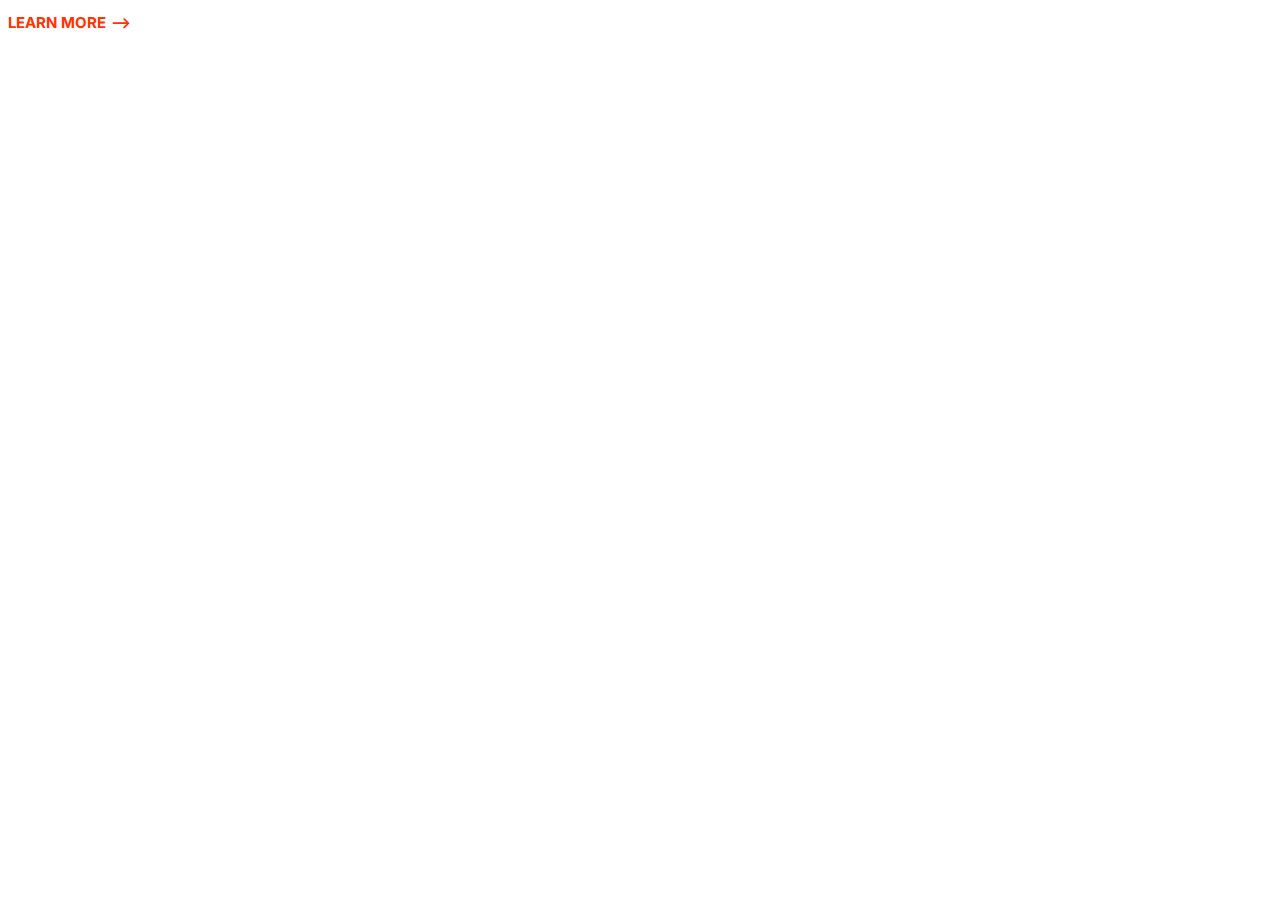
==== index.html @ 8a2e83d0 "Build the arrow link component." ====
<!DOCTYPE html>
<html lang="en">
  <head>
    <meta charset="UTF-8" />
    <meta name="viewport" content="width=device-width, initial-scale=1.0" />
    <title>Document</title>
    <link rel="preconnect" href="https://fonts.googleapis.com" />
    <link rel="preconnect" href="https://fonts.gstatic.com" crossorigin />
    <link
      href="https://fonts.googleapis.com/css2?family=Inter:wght@400;700&display=swap"
      rel="stylesheet"
    />
    <link rel="stylesheet" href="css/normalize.css" />
    <link rel="stylesheet" href="css/styles.css" />
  </head>
  <body>
    <a href="#" class="link-arrow">Learn More</a>
  </body>
</html>
---- css/styles.css ----
:root {
  --color-primary: #2584ff;
  --color-secondary: #00d9ff;
  --color-accent: #ff3400;
  --color-headings: #1b0760;
  --color-body: #918ca4;
}

/* Typography */

html {
  font-size: 62.5%;
}

body {
  font-family: Inter, Arial, Helvetica, sans-serif;
  font-size: 2.4rem;
  line-height: 1.5;
  color: var(--color-body);
}

h1,
h2,
h3 {
  color: var(--color-headings);
  margin-bottom: 1rem;
}

h1 {
  font-size: 7rem;
}

h2 {
  font-size: 4rem;
}

h3 {
  font-size: 3rem;
}

p {
  margin-top: 0;
}

@media screen and (min-width: 1024px) {
  body {
    font-size: 1.8rem;
  }

  h1 {
    font-size: 8rem;
  }
  h2 {
    font-size: 4rem;
  }
  h3 {
    font-size: 2.4rem;
  }
}

/* Links */
a {
  text-decoration: none;
}

.link-arrow {
  color: var(--color-accent);
  text-transform: uppercase;
  font-size: 2rem;
  font-weight: bold;
}

.link-arrow::after {
  content: "-->";
  margin-left: 5px;
  transition: margin 0.15s;
}

.link-arrow:hover::after {
  margin-left: 10px;
}

@media screen and (min-width: 1024px) {
  .link-arrow {
    font-size: 1.5rem;
  }
}
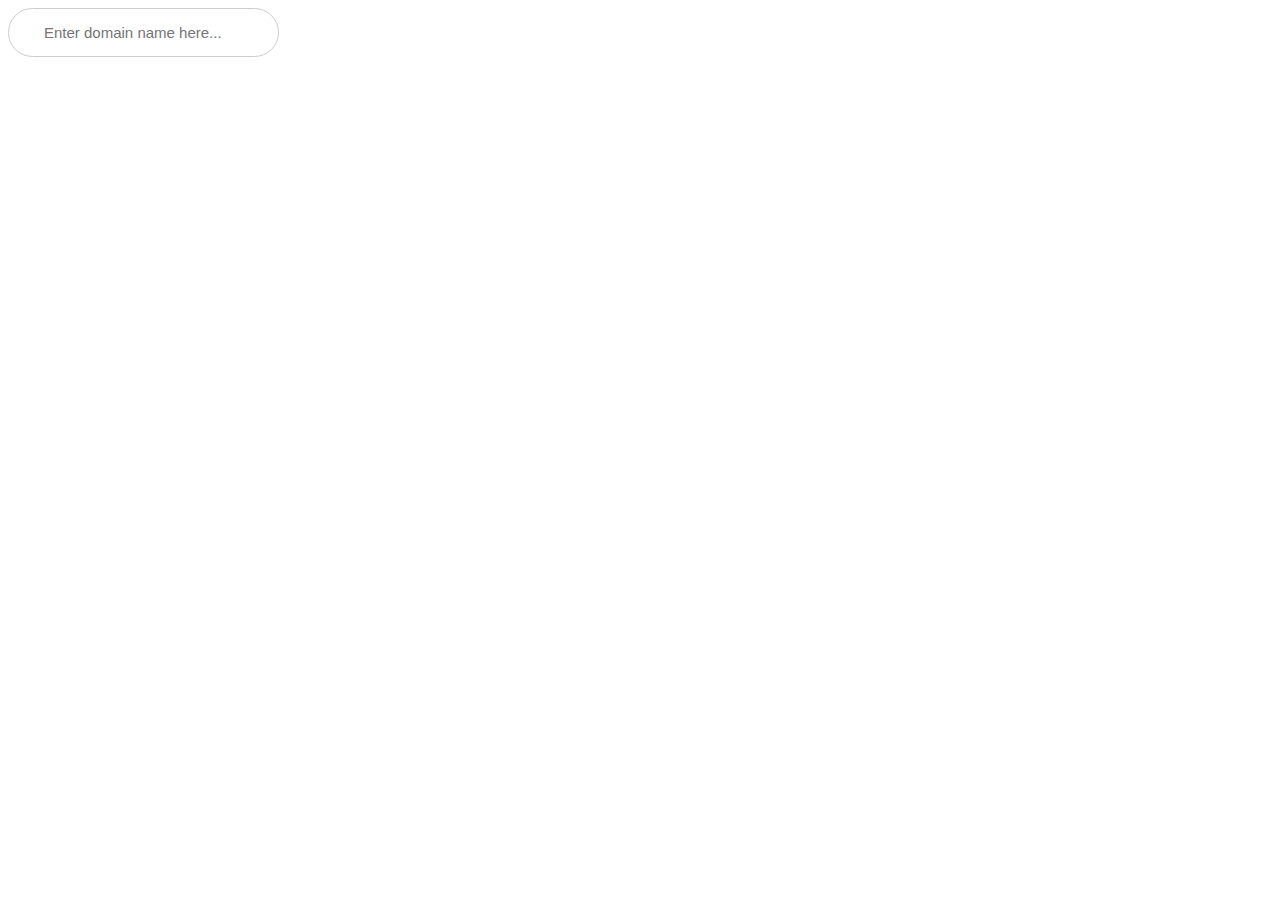
==== commit 7134d5e9: "Build an input component." ====
--- a/index.html
+++ b/index.html
@@ -7,13 +7,13 @@
     <link rel="preconnect" href="https://fonts.googleapis.com" />
     <link rel="preconnect" href="https://fonts.gstatic.com" crossorigin />
     <link
-      href="https://fonts.googleapis.com/css2?family=Inter:wght@400;700&display=swap"
+      href="https://fonts.googleapis.com/css2?family=Inter:wght@400;600;700&display=swap"
       rel="stylesheet"
     />
     <link rel="stylesheet" href="css/normalize.css" />
     <link rel="stylesheet" href="css/styles.css" />
   </head>
   <body>
-    <a href="#" class="link-arrow">Learn More</a>
+    <input type="text" class="input" placeholder="Enter domain name here..." />
   </body>
 </html>
--- a/css/styles.css
+++ b/css/styles.css
@@ -6,6 +6,12 @@
   --color-body: #918ca4;
 }
 
+*,
+*::after,
+*::before {
+  box-sizing: border-box;
+}
+
 /* Typography */
 
 html {
@@ -85,3 +91,167 @@
     font-size: 1.5rem;
   }
 }
+
+/* badges */
+
+.badge {
+  border-radius: 20px;
+  font-size: 2rem;
+  font-weight: 600;
+  padding: 0.5rem 2rem;
+  white-space: nowrap;
+}
+
+.badge--primary {
+  background: var(--color-primary);
+  color: #fff;
+}
+
+.badge--secondary {
+  background: var(--color-secondary);
+  color: #fff;
+}
+
+.badge--small {
+  font-size: 1.6rem;
+}
+
+@media screen and (min-width: 1024px) {
+  .badge {
+    font-size: 1.5rem;
+  }
+
+  .badge--small {
+    font-size: 1.2rem;
+  }
+}
+
+/* Lists */
+.list {
+  list-style: none;
+  padding-left: 0;
+  color: var(--color-headings);
+}
+
+.list--inline .list__item {
+  display: inline-block;
+  margin-right: 2rem;
+}
+
+.list--tick {
+  list-style-image: url(../images/tick.svg);
+  padding-left: 3rem;
+}
+
+.list--tick .list__item {
+  padding-left: 0.5rem;
+  margin-bottom: 1rem;
+}
+
+@media screen and (min-width: 1024px) {
+  .list--tick .list__item {
+    padding-left: 0;
+  }
+}
+
+/* Icons */
+
+.icon-container {
+  background: #f3f9fa;
+  width: 64px;
+  height: 64px;
+  border-radius: 100%;
+  display: inline-flex;
+  justify-content: center;
+  align-items: center;
+}
+
+.icon {
+  width: 40px;
+  height: 40px;
+}
+
+.icon--primary {
+  fill: var(--color-primary);
+}
+
+/* Buttons */
+.btn {
+  border-radius: 40px;
+  border: 0;
+  cursor: pointer;
+  font-size: 1.8rem;
+  font-weight: 600;
+  margin: 1rem 0;
+  padding: 2rem 3rem;
+  text-align: center;
+  text-transform: uppercase;
+  white-space: nowrap;
+}
+
+.btn--primary {
+  background: var(--color-primary);
+  color: #fff;
+}
+.btn--primary:hover {
+  background: #3a8ffd;
+}
+
+.btn--secondary {
+  background: var(--color-secondary);
+  color: #fff;
+}
+.btn--secondary:hover {
+  background: #00c8eb;
+}
+
+.btn--accent {
+  background: var(--color-accent);
+  color: #fff;
+}
+.btn--accent:hover {
+  background: #ec3000;
+}
+
+.btn--block {
+  width: 100%;
+  display: inline-block;
+}
+
+.btn--outline {
+  background: #fff;
+  color: var(--color-headings);
+  border: 2px solid var(--color-headings);
+}
+
+.btn--outline:hover {
+  background: var(--color-headings);
+  color: #fff;
+}
+
+@media screen and (min-width: 1024px) {
+  .btn {
+    font-size: 1.5rem;
+  }
+}
+
+/* Inputs */
+
+.input {
+  border-radius: 30px;
+  border: 1px solid #ccc;
+  color: var(--color-headings);
+  font-size: 2rem;
+  outline: 0;
+  padding: 1.5rem 3.5rem;
+}
+
+::placeholder {
+  color: cdcbd7;
+}
+
+@media screen and (min-width: 1024px) {
+  .input {
+    font-size: 1.5rem;
+  }
+}
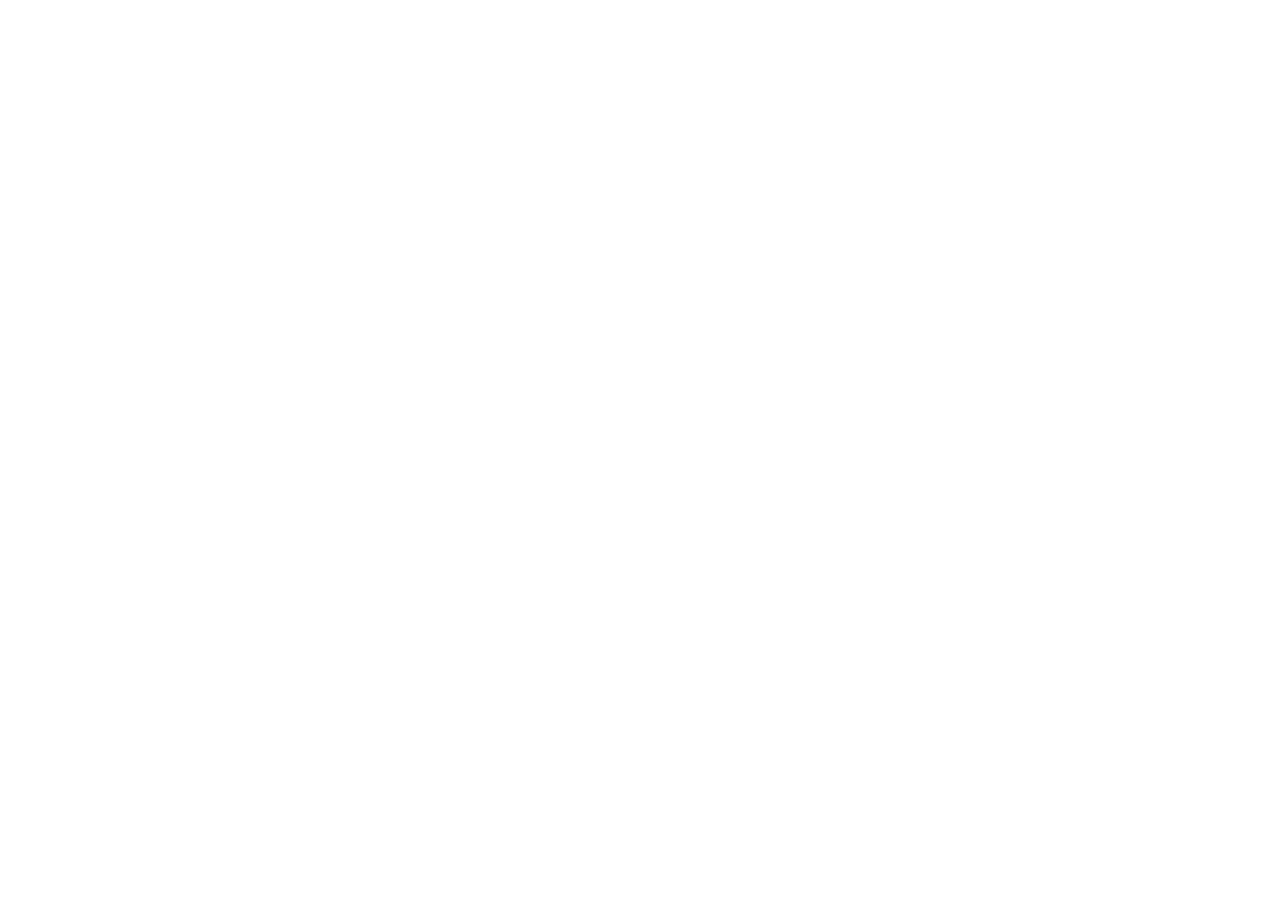
==== commit 945e60c8: "add input component to mark up html" ====
--- a/index.html
+++ b/index.html
@@ -13,7 +13,5 @@
     <link rel="stylesheet" href="css/normalize.css" />
     <link rel="stylesheet" href="css/styles.css" />
   </head>
-  <body>
-    <input type="text" class="input" placeholder="Enter domain name here..." />
-  </body>
+  <body></body>
 </html>
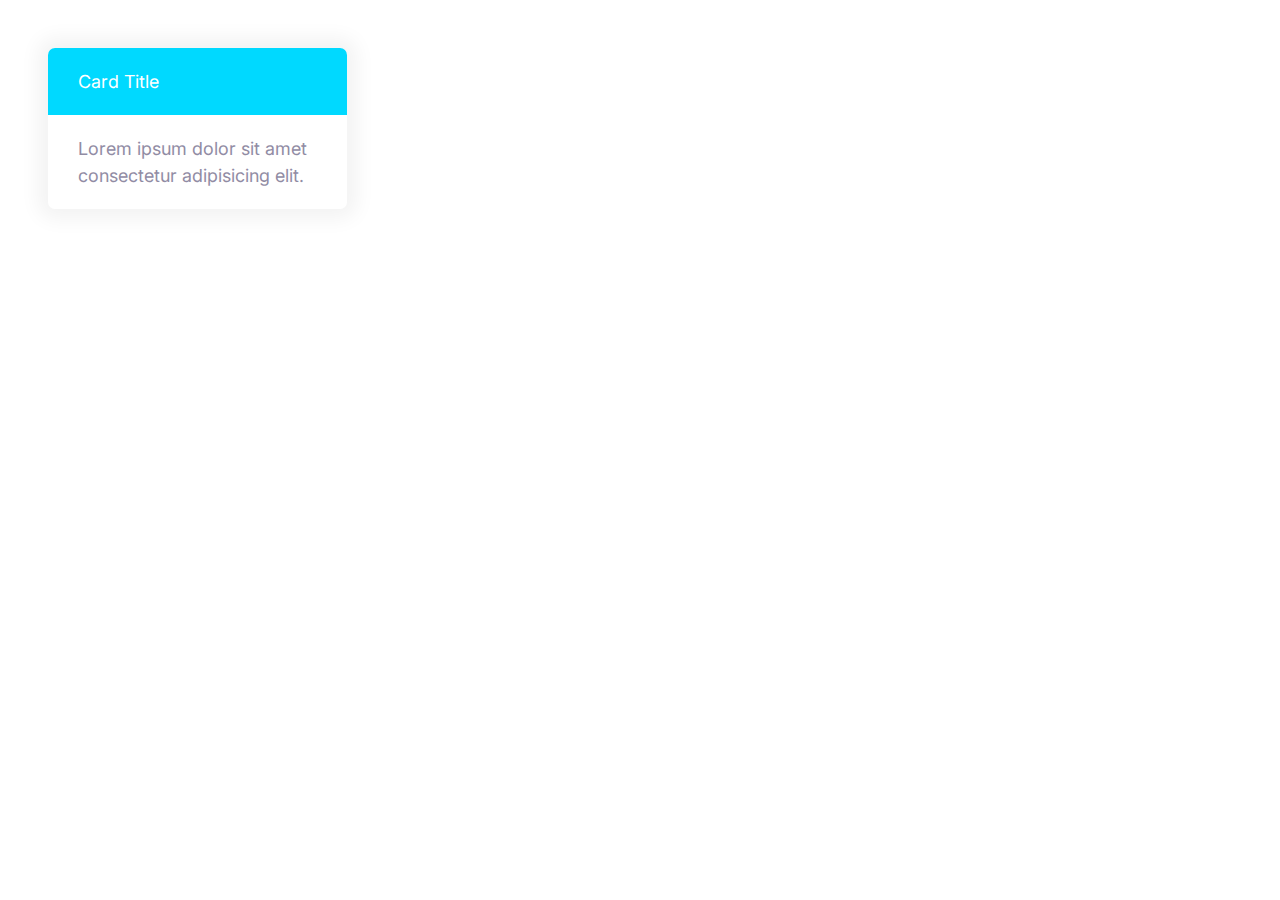
==== commit f8b45b19: "Build a card component." ====
--- a/index.html
+++ b/index.html
@@ -13,5 +13,14 @@
     <link rel="stylesheet" href="css/normalize.css" />
     <link rel="stylesheet" href="css/styles.css" />
   </head>
-  <body></body>
+  <body>
+    <div style="width: 30%; padding: 4rem">
+      <div class="card card--secondary">
+        <header class="card__header">Card Title</header>
+        <div class="card__body">
+          Lorem ipsum dolor sit amet consectetur adipisicing elit.
+        </div>
+      </div>
+    </div>
+  </body>
 </html>
--- a/css/styles.css
+++ b/css/styles.css
@@ -4,6 +4,8 @@
   --color-accent: #ff3400;
   --color-headings: #1b0760;
   --color-body: #918ca4;
+  --color-border: #ccc;
+  --border-radius: 30px;
 }
 
 *,
@@ -237,15 +239,31 @@
 
 /* Inputs */
 
+.input-group {
+  border: 1px solid var(--color-border);
+  border-radius: var(--border-radius);
+  display: flex;
+}
+
 .input {
-  border-radius: 30px;
-  border: 1px solid #ccc;
+  border-radius: var(--border-radius);
+  border: 1px solid var(--color-border);
   color: var(--color-headings);
   font-size: 2rem;
   outline: 0;
   padding: 1.5rem 3.5rem;
 }
 
+.input-group .input {
+  border: 0;
+  flex-grow: 1;
+  padding: 1.5rem 1 1rem;
+}
+
+.input-group .btn {
+  margin: 4px;
+}
+
 ::placeholder {
   color: cdcbd7;
 }
@@ -255,3 +273,25 @@
     font-size: 1.5rem;
   }
 }
+
+/* Cards */
+.card {
+  border-radius: 7px;
+  box-shadow: 0 0 20px 10px #f3f3f3;
+  overflow: hidden;
+}
+
+.card__header,
+.card__body {
+  padding: 2rem 3rem;
+}
+
+.card--primary .card__header {
+  background: var(--color-primary);
+  color: #fff;
+}
+
+.card--secondary .card__header {
+  background: var(--color-secondary);
+  color: #fff;
+}
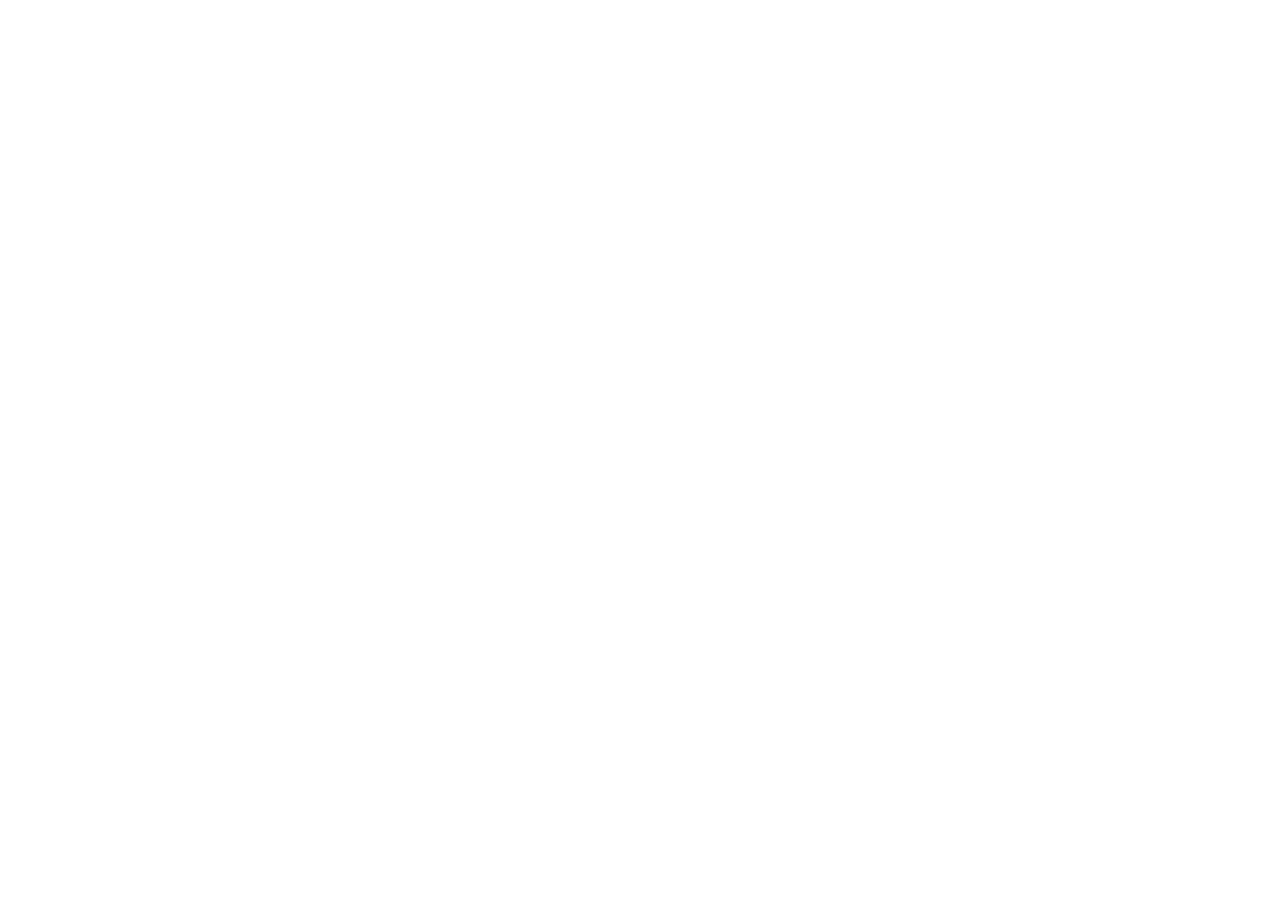
==== commit edd7ccbe: "build a testimonial component." ====
--- a/index.html
+++ b/index.html
@@ -13,14 +13,5 @@
     <link rel="stylesheet" href="css/normalize.css" />
     <link rel="stylesheet" href="css/styles.css" />
   </head>
-  <body>
-    <div style="width: 30%; padding: 4rem">
-      <div class="card card--secondary">
-        <header class="card__header">Card Title</header>
-        <div class="card__body">
-          Lorem ipsum dolor sit amet consectetur adipisicing elit.
-        </div>
-      </div>
-    </div>
-  </body>
+  <body style="padding: 5rem"></body>
 </html>
--- a/css/styles.css
+++ b/css/styles.css
@@ -4,6 +4,7 @@
   --color-accent: #ff3400;
   --color-headings: #1b0760;
   --color-body: #918ca4;
+  --color-body-darker: #5c5577;
   --color-border: #ccc;
   --border-radius: 30px;
 }
@@ -116,6 +117,7 @@
 
 .badge--small {
   font-size: 1.6rem;
+  padding: 0.5rem 1.5rem;
 }
 
 @media screen and (min-width: 1024px) {
@@ -157,7 +159,6 @@
 }
 
 /* Icons */
-
 .icon-container {
   background: #f3f9fa;
   width: 64px;
@@ -168,6 +169,10 @@
   align-items: center;
 }
 
+.icon-container--accent {
+  background: var(--color-accent);
+}
+
 .icon {
   width: 40px;
   height: 40px;
@@ -175,6 +180,15 @@
 
 .icon--primary {
   fill: var(--color-primary);
+}
+
+.icon--white {
+  fill: #fff;
+}
+
+.icon--small {
+  width: 30px;
+  height: 30px;
 }
 
 /* Buttons */
@@ -295,3 +309,186 @@
   background: var(--color-secondary);
   color: #fff;
 }
+
+.card--secondary .badge--secondary {
+  background-color: #02cdf1;
+}
+
+/* Plans */
+.plan__name {
+  color: #fff;
+  margin: 0;
+  font-weight: 500;
+  font-size: 2.4rem;
+}
+
+.plan__price {
+  font-size: 6rem;
+}
+
+.plan__billing-cycle {
+  font-size: 2.4rem;
+  font-weight: 300;
+  opacity: 0.8;
+  margin-right: 1rem;
+}
+
+.plan__description {
+  font-size: 2rem;
+  font-weight: 300;
+  letter-spacing: 1px;
+  display: block;
+}
+
+.plan .list__item {
+  margin-bottom: 2rem;
+}
+
+.plan--popular .card__header {
+  position: relative;
+}
+
+.plan--popular .card__header::before {
+  content: url(../images/popular.svg);
+  width: 40px;
+  display: inline-block;
+  position: absolute;
+  top: -6px;
+  right: 5%;
+}
+
+@media screen and (min-width: 1024px) {
+  .plan__name {
+    font-size: 1.4rem;
+  }
+
+  .plan__price {
+    font-size: 5rem;
+  }
+
+  .plan__billing-cycle {
+    font-size: 1.6rem;
+  }
+
+  .plan__description {
+    font-size: 1.7rem;
+  }
+}
+
+/* Media */
+.media {
+  display: flex;
+}
+
+.media__title {
+  margin-top: 0;
+}
+
+.media__body {
+  margin: 0 2rem;
+}
+
+.media__body {
+  margin: 0 2rem;
+}
+
+.media__body {
+  margin: 0 2rem;
+}
+.media__image {
+  margin-top: 1rem;
+}
+
+/* Quotes */
+.quote {
+  font-size: 3rem;
+  font-style: italic;
+  color: var(--color-body-darker);
+  line-height: 1.3;
+}
+
+.quote__text::before {
+  content: open-quote;
+}
+
+.quote__text::after {
+  content: close-quote;
+}
+
+.quote__author {
+  font-size: 3rem;
+  font-weight: 500;
+  font-style: normal;
+  margin-bottom: 0;
+}
+
+.quote__organization {
+  color: var(--color-headings);
+  opacity: 0.4;
+  font-size: 2rem;
+  font-style: normal;
+}
+
+.quote__line {
+  position: relative;
+  bottom: 10px;
+}
+
+@media screen and (min-width: 1024px) {
+  .quote {
+    font-size: 2rem;
+  }
+  .quote__author {
+    font-size: 2.4rem;
+  }
+
+  .quote__organization {
+    font-size: 1.6rem;
+  }
+}
+
+/* Grids */
+.grid {
+  display: grid;
+}
+
+@media screen and (min-width: 768px) {
+  .grid--1x2 {
+    grid-template-columns: 1fr 1fr;
+  }
+}
+
+@media screen and (min-width: 1024px) {
+  .grid--1x3 {
+    grid-template-columns: 1fr 1fr 1fr;
+  }
+}
+
+/* Testimonials */
+.testimonial {
+  padding: 3rem;
+}
+
+.testimonial__image {
+  position: relative;
+}
+
+.testimonial__image > img {
+  width: 100%;
+}
+
+.testimonial__image > .icon-container {
+  position: absolute;
+  top: 3rem;
+  right: -32px;
+}
+
+@media screen and (min-width: 768px) {
+  .testimonial .quote,
+  .testimonial .quote__author {
+    font-size: 2.4rem;
+  }
+  .testimonial .quote {
+    margin-left: 6rem;
+  }
+}
